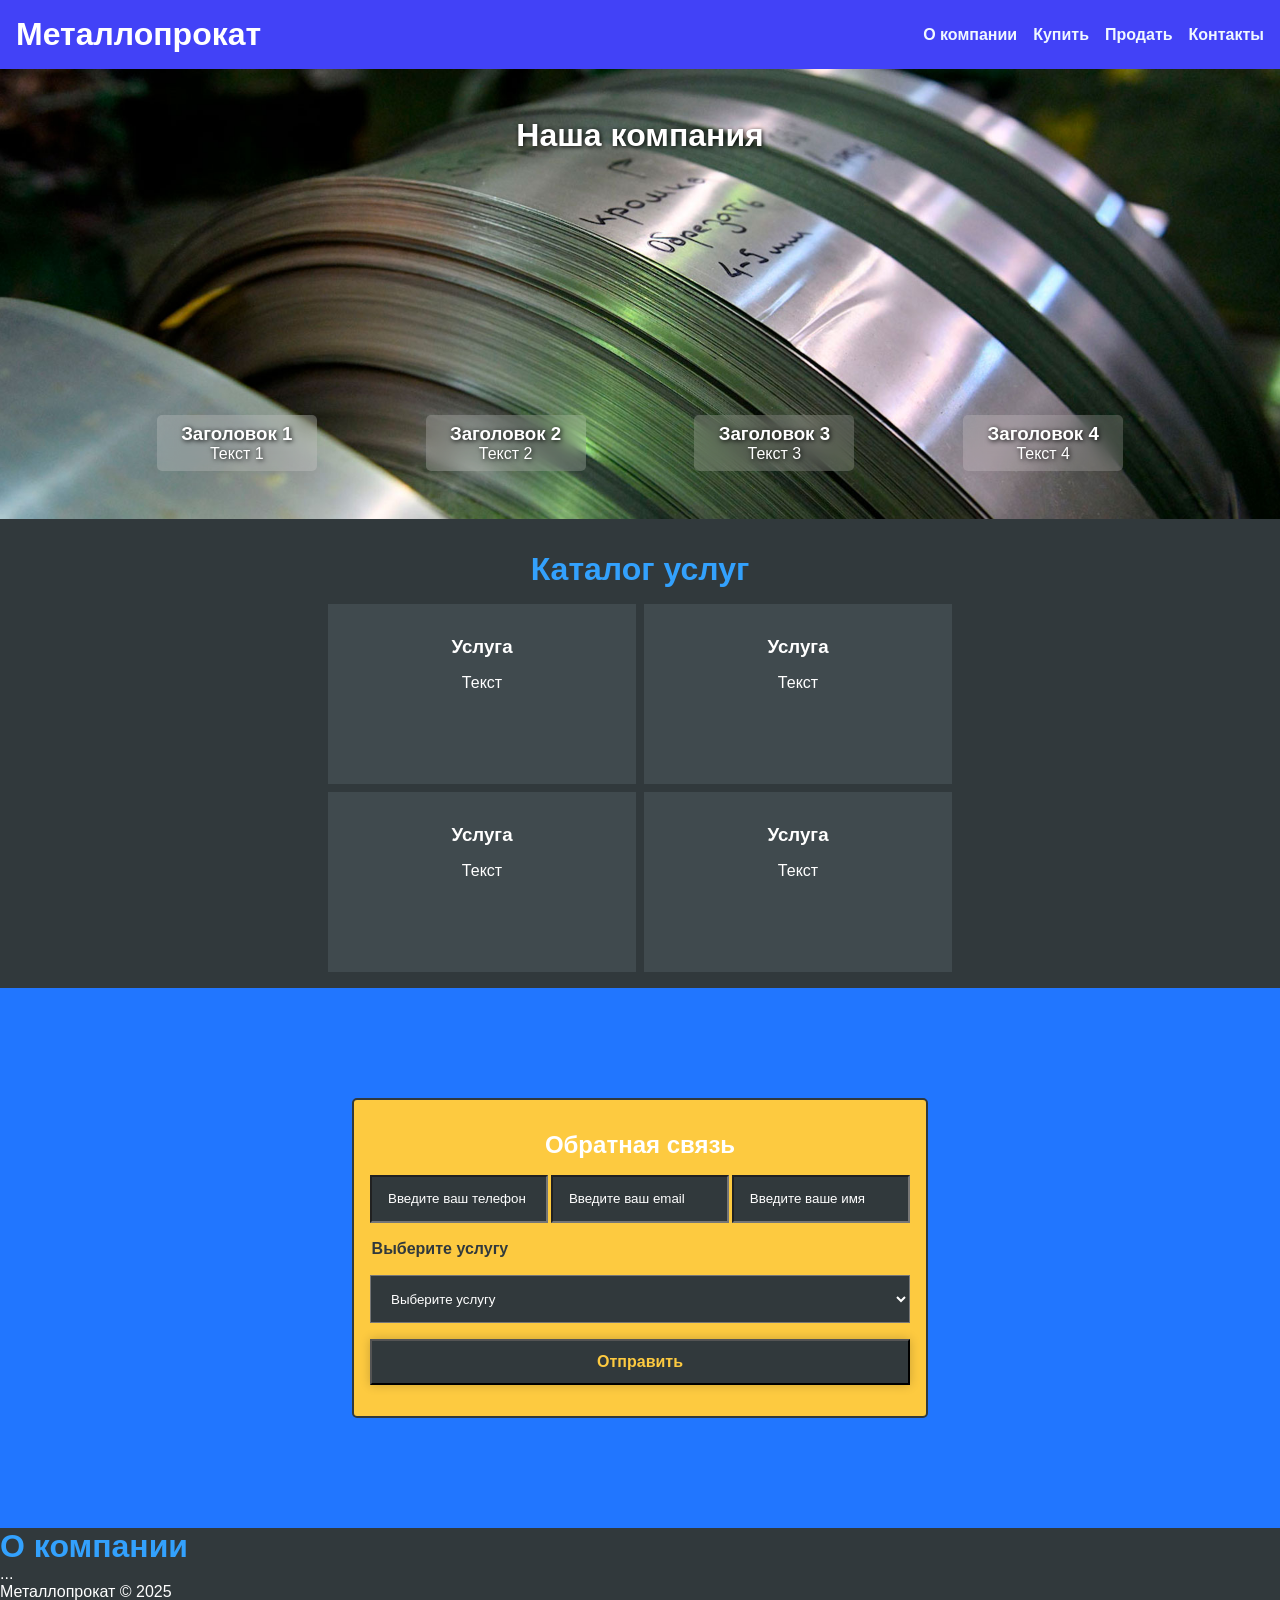
==== Metall/index.html @ b45e46cb "Add files via upload" ====
<!DOCTYPE html>
<html lang="ru">
<head>
    <meta charset="UTF-8">
    <meta name="viewport" content="width=device-width, initial-scale=1.0">
    <title>Металлопрокат</title>
    <link rel="stylesheet" href="css/style.css">
</head>
<body>
    <div class="page">
        <header class="header">
            <h1 class="header__title">Металлопрокат</h1>
            <nav class="header__nav">
                <a class="header__link" href="#about__title">О компании</a>
                <a class="header__link" href="#">Купить</a>
                <a class="header__link" href="#">Продать</a>
                <a class="header__link" href="#">Контакты</a>
            </nav>
        </header>

        <div class="hero">
            <h2 class="hero__title">Наша компания</h2>
            <div class="hero__block">
                <div class="hero__miniblock">
                    <h3 class="hero_block__title">Заголовок 1</h3>
                    <p class="hero__block__text">Текст 1</p>
                </div>
                <div class="hero__miniblock">
                    <h3 class="hero_block__title">Заголовок 2</h3>
                    <p class="hero__block__text">Текст 2</p>
                </div>
                <div class="hero__miniblock">
                    <h3 class="hero_block__title">Заголовок 3</h3>
                    <p class="hero__block__text">Текст 3</p>
                </div>
                <div class="hero__miniblock">
                    <h3 class="hero_block__title">Заголовок 4</h3>
                    <p class="hero__block__text">Текст 4</p>
                </div>
            </div>
        </div>
    
        <main class="main">

            <section class="catalog">
                <h2 class="catalog__title">Каталог услуг</h2>
                <div class="catalog__block">
                    <div class="catalog__uslug">
                        <h3 class="uslug__title">Услуга</h3>
                        <p class="uslug__text">Текст</p>
                    </div>
                    <div class="catalog__uslug">
                        <h3 class="uslug__title">Услуга</h3>
                        <p class="uslug__text">Текст</p>
                    </div>
                    <div class="catalog__uslug">
                        <h3 class="uslug__title">Услуга</h3>
                        <p class="uslug__text">Текст</p>
                    </div>
                    <div class="catalog__uslug">
                        <h3 class="uslug__title">Услуга</h3>
                        <p class="uslug__text">Текст</p>
                    </div>
                </div>
            </section>

            <div class="form">
                <form class="form" action="#" method="post">
                <section class="form__field">
                    <h2>Обратная связь</h2>
                    <div class="form__row">
                    <input class="form__input" type="tel" id="tel" name="usertel" placeholder="Введите телефон" required>
                    <input class="form__input" type="email" id="email" name="useremail" placeholder="Введите Email" required>
                    <input class="form__input" type="text" id="name" name="username" placeholder="Введите имя" required>
                    </div>
                    <label class="form__label" for="service">Выберите услугу</label>
                    <select class="form__input" id="service" name="userservice" required>
                        <option value="">Выберите услугу</option>
                        <option value="pay">Купить</option>
                        <option value="sell">Продать</option>
                        <option value="trans">Перевезти</option>
                        <option value="order">Заказать</option>
                    </select>
                    <button class="form__button" type="submit">Отправить</button>
                </section>
                </form>
            </div>

            <section class="about">
                <h2 class="main__title">О компании</h2>
                <p class="about__text">...</p>
            </section>
    

        </main>
    
        <footer class="footer">
            <p class="footer__text">Металлопрокат © 2025</p>
        </footer>
    </div>
    <script>
        function updatePlaceholders() {
      const nameInput = document.getElementById("name");
      const emailInput = document.getElementById("email");
      const phoneInput = document.getElementById("tel");

    if (window.innerWidth <= 768) {
        nameInput.placeholder = "Имя";
        emailInput.placeholder = "Email";
        phoneInput.placeholder = "Телефон";
        } 
    else {
        nameInput.placeholder = "Введите ваше имя";
        emailInput.placeholder = "Введите ваш email";
        phoneInput.placeholder = "Введите ваш телефон";
        }
    }

    window.addEventListener("resize", updatePlaceholders);
    window.addEventListener("DOMContentLoaded", updatePlaceholders);
    </script>
</body>
</html>
---- Metall/css/style.css ----
* {
    margin: 0;
    padding: 0;
    box-sizing: border-box;
}

body {
    position: relative;
    font-family: sans-serif;
    color: white;
    background-color: #31393c;
}

h1, h2, h3, h4, h5, h6, p {
    margin: 0;
}
h2{
    font-size: 2rem;
}
header{
    background-color: rgb(66, 66, 247);
    color: white;
    padding: 1rem;
    display: flex;
    align-items: center;
    justify-content: space-between;
}
.header__nav{
    display: flex;
    align-items: center;
    gap: 1rem;
}
.header__link{
    text-decoration: none;
    color: aliceblue;
    font-weight: 600;
}
.header__link:hover{
    color: blanchedalmond;
}
.hero {
    height: 50vh;
    background-image: url('../assets/img/hero.jpeg');
    background-size: cover;
    background-position: center;
    background-repeat: no-repeat;
    color: white;
    display: flex;
    justify-content: space-between;
    align-items: center;
    flex-direction: column;
    text-shadow: 1px 1px 5px black;
    padding: 3rem;
}
.hero__block{
    display: flex;
    justify-content: space-evenly;
    align-items: center;
    width: 100%;
}
.hero__miniblock{
    height: auto;
    min-width: 10rem;
    background-color: rgba(255, 246, 246, 0.192);
    backdrop-filter: blur(10px);
    text-align: center;
    border-radius: 5px;
    padding: 0.5rem;
}

.main__title{
    color: #33a1fd
}
.catalog{
    display: flex;
    flex-direction: column;
    align-items: center;
    min-height: 50vh;
    padding: 1rem;
}
.catalog__block{
    min-width: 50%;
    min-height: 50%;
    display: grid;
    grid-template-columns: repeat(2, 1fr);
    gap: 0.5rem;
}
.catalog__uslug{
    text-align: center;
    min-height: 20vh;
    min-width: 20vw;
    padding: 1rem;
    background-color: #404a4e;
    transition: box-shadow ease 0.3s;
}
.catalog__uslug:hover{
    box-shadow: 0 0 10px rgba(255, 246, 246, 0.5);
    transition: box-shadow ease 0.3s;
}
.catalog__title{
    margin: 1rem;
    color: #33a1fd
}
.uslug__title{
    padding: 1rem;
}
.form{
    background-color: #2176ff;
    min-height: 60vh;
    min-width: 100%;
    display: flex;
    justify-content: center;
    align-items: center;
}
.form__field{
    padding: 1rem;
    border-radius: 5px;
    border: solid #31393c 2px;
    background-color: #fdca40;
    height: 20rem;
    width: 45%;
    display: flex;
    flex-direction: column;
    justify-content: space-evenly;
}
.form__field h2{
    font-size: 1.5rem;
    text-align: center;
}
.form__row{
    display: flex;
    justify-content: space-between;
}
.form__button {
    padding: 0.75rem 1.5rem;
    background-color: #31393c; 
    color: #fdca40; 
    font-weight: 700;
    font-size: 1rem;
    cursor: pointer;
    transition: all 0.3s ease;
    box-shadow: 0 0 10px rgba(0,0,0,0.2);
}

.form__button:hover {
    background-color: #fdca40;
    color: #31393c;
    box-shadow: 0 0 15px rgba(253, 202, 64, 0.7);
}
.form__label{
    font-weight: 600;
    color: #31393c;
    margin: 0.1rem;
}.form__input{
    height: 3rem;
    background-color: #31393c;
    padding-left: 1rem;
    color: white;
}
#tel, #email, #name{
    width: 33%;
}
input::placeholder{
    color: white;
}
@media (max-width:756px){
    header{
        flex-direction: column;
        gap: 1rem;
    }
    .hero__block{
        display: none;
    }
    .catalog__block{
        grid-template-columns: repeat(1, 1fr);
        min-width: 80%;
        min-height: 80%;
    }
    .form__field{
        width: 80%;
    }

}
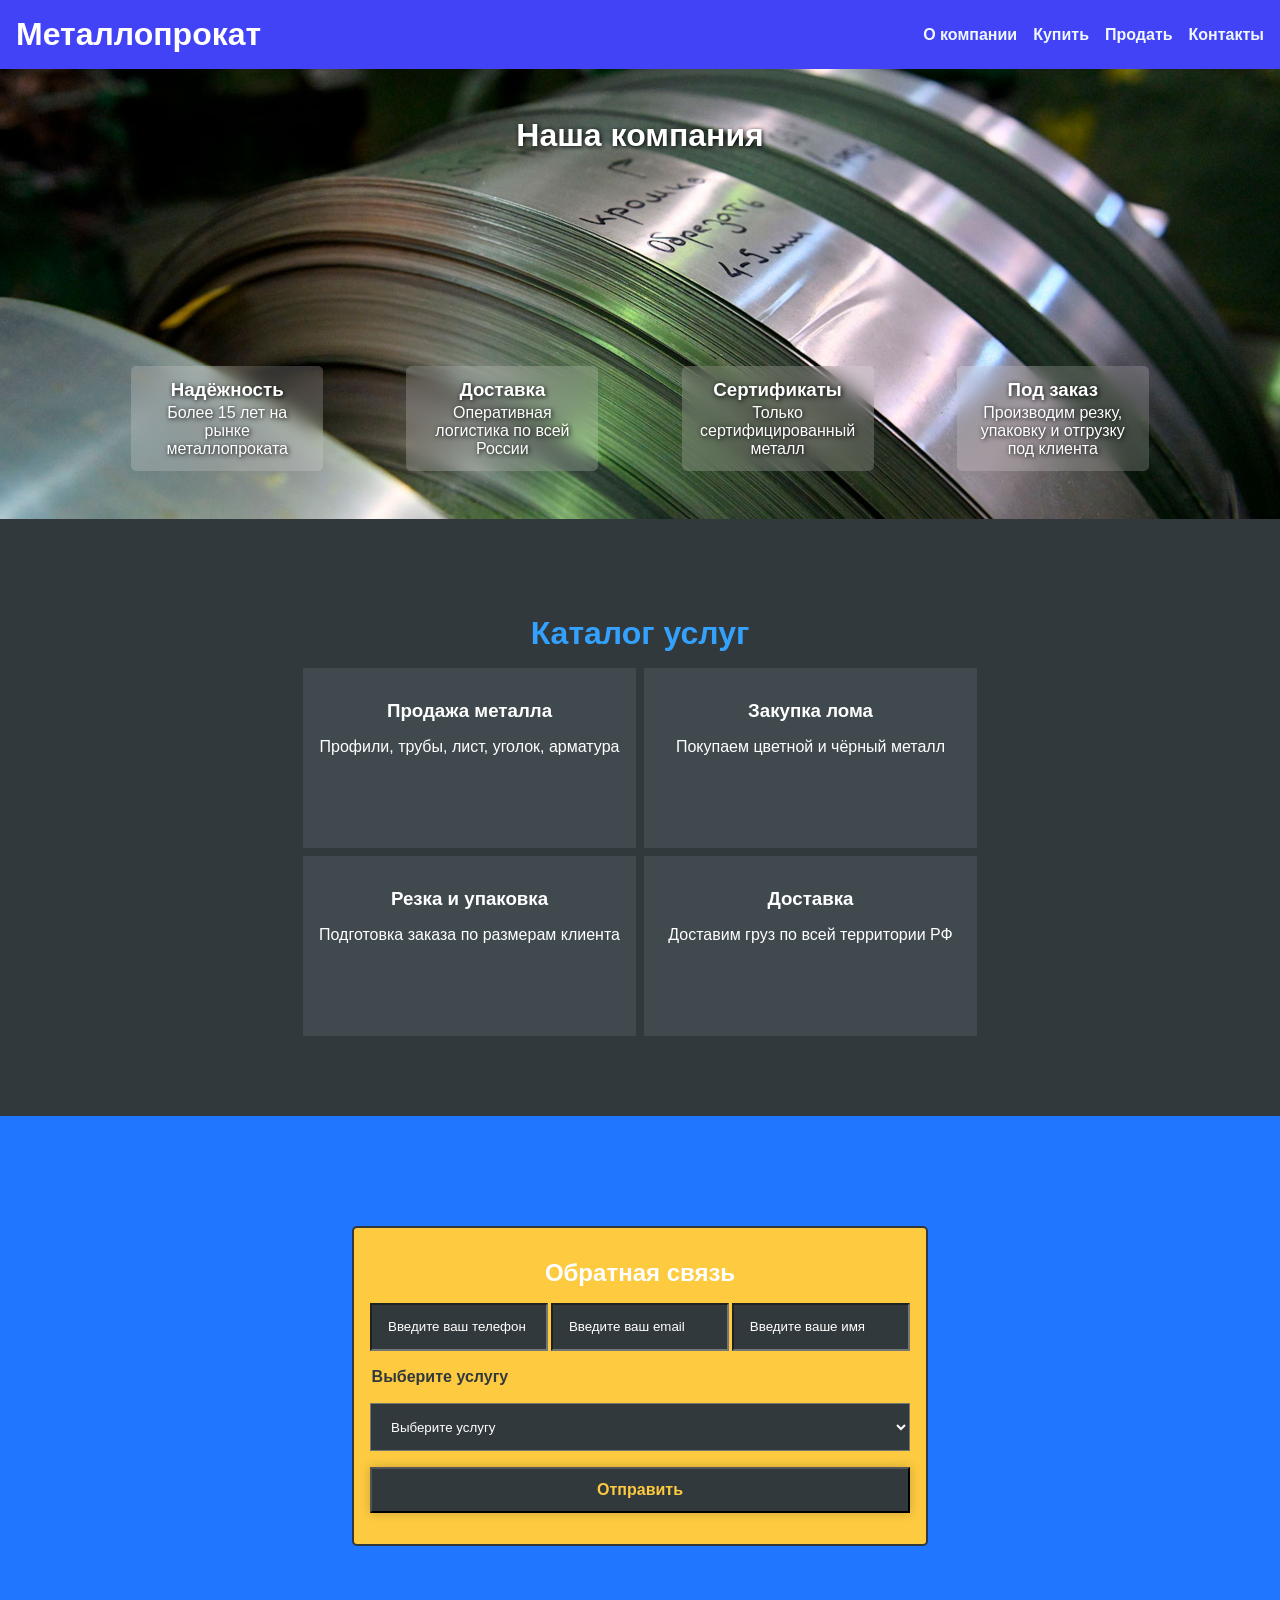
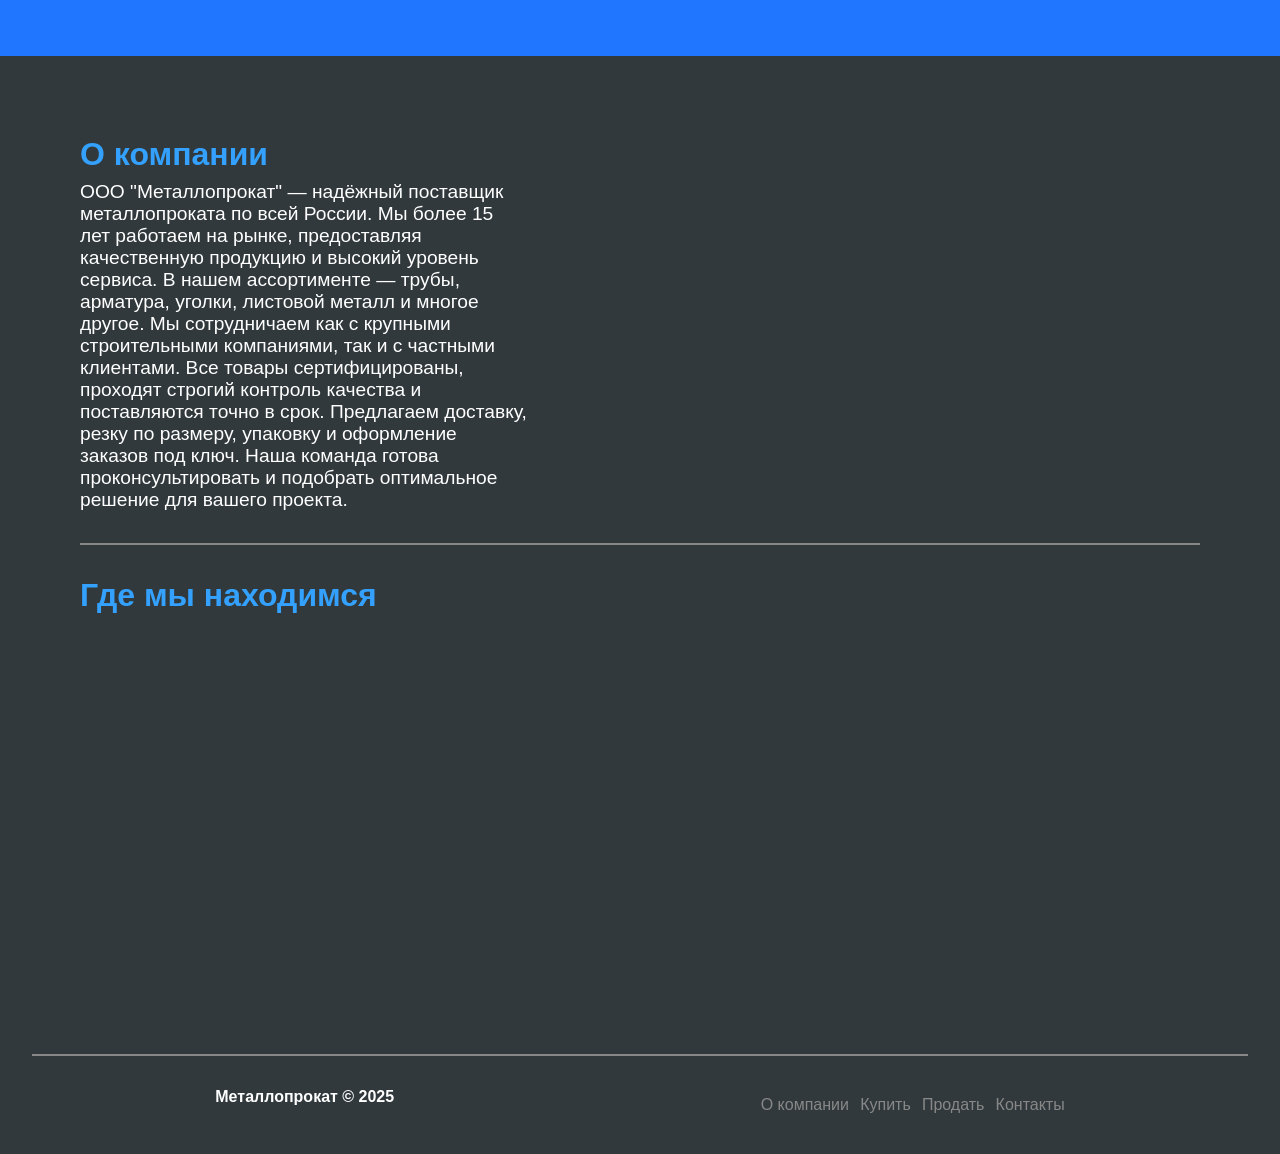
==== commit e98e6c00: "Add files via upload" ====
--- a/Metall/index.html
+++ b/Metall/index.html
@@ -5,13 +5,14 @@
     <meta name="viewport" content="width=device-width, initial-scale=1.0">
     <title>Металлопрокат</title>
     <link rel="stylesheet" href="css/style.css">
+    <link href="https://unpkg.com/aos@next/dist/aos.css" rel="stylesheet" />
 </head>
 <body>
     <div class="page">
         <header class="header">
             <h1 class="header__title">Металлопрокат</h1>
             <nav class="header__nav">
-                <a class="header__link" href="#about__title">О компании</a>
+                <a class="header__link" href="#about">О компании</a>
                 <a class="header__link" href="#">Купить</a>
                 <a class="header__link" href="#">Продать</a>
                 <a class="header__link" href="#">Контакты</a>
@@ -22,21 +23,24 @@
             <h2 class="hero__title">Наша компания</h2>
             <div class="hero__block">
                 <div class="hero__miniblock">
-                    <h3 class="hero_block__title">Заголовок 1</h3>
-                    <p class="hero__block__text">Текст 1</p>
+                    <h3 class="hero_block__title">Надёжность</h3>
+                    <p class="hero__block__text">Более 15 лет на рынке металлопроката</p>
                 </div>
                 <div class="hero__miniblock">
-                    <h3 class="hero_block__title">Заголовок 2</h3>
-                    <p class="hero__block__text">Текст 2</p>
+                    <h3 class="hero_block__title">Доставка</h3>
+                    <p class="hero__block__text">Оперативная логистика по всей России</p>
                 </div>
                 <div class="hero__miniblock">
-                    <h3 class="hero_block__title">Заголовок 3</h3>
-                    <p class="hero__block__text">Текст 3</p>
+                    <h3 class="hero_block__title">Сертификаты</h3>
+                    <p class="hero__block__text">Только сертифицированный металл</p>
                 </div>
                 <div class="hero__miniblock">
-                    <h3 class="hero_block__title">Заголовок 4</h3>
-                    <p class="hero__block__text">Текст 4</p>
+                    <h3 class="hero_block__title">Под заказ</h3>
+                    <p class="hero__block__text">Производим резку, упаковку и отгрузку под клиента</p>
                 </div>
+            </div>
+            <div class="hero__mobminiblock">
+                <h3 class="mobminiblock__title">Лучший сервис - за адекватную стоимость</h3>
             </div>
         </div>
     
@@ -45,21 +49,21 @@
             <section class="catalog">
                 <h2 class="catalog__title">Каталог услуг</h2>
                 <div class="catalog__block">
-                    <div class="catalog__uslug">
-                        <h3 class="uslug__title">Услуга</h3>
-                        <p class="uslug__text">Текст</p>
+                    <div class="catalog__uslug" data-aos="fade-up">
+                        <h3 class="uslug__title">Продажа металла</h3>
+                        <p class="uslug__text">Профили, трубы, лист, уголок, арматура</p>
                     </div>
-                    <div class="catalog__uslug">
-                        <h3 class="uslug__title">Услуга</h3>
-                        <p class="uslug__text">Текст</p>
+                    <div class="catalog__uslug" data-aos="fade-up">
+                        <h3 class="uslug__title">Закупка лома</h3>
+                        <p class="uslug__text">Покупаем цветной и чёрный металл</p>
                     </div>
-                    <div class="catalog__uslug">
-                        <h3 class="uslug__title">Услуга</h3>
-                        <p class="uslug__text">Текст</p>
+                    <div class="catalog__uslug" data-aos="fade-up">
+                        <h3 class="uslug__title">Резка и упаковка</h3>
+                        <p class="uslug__text">Подготовка заказа по размерам клиента</p>
                     </div>
-                    <div class="catalog__uslug">
-                        <h3 class="uslug__title">Услуга</h3>
-                        <p class="uslug__text">Текст</p>
+                    <div class="catalog__uslug" data-aos="fade-up">
+                        <h3 class="uslug__title">Доставка</h3>
+                        <p class="uslug__text">Доставим груз по всей территории РФ</p>
                     </div>
                 </div>
             </section>
@@ -78,8 +82,8 @@
                         <option value="">Выберите услугу</option>
                         <option value="pay">Купить</option>
                         <option value="sell">Продать</option>
-                        <option value="trans">Перевезти</option>
-                        <option value="order">Заказать</option>
+                        <option value="trans">Доставка</option>
+                        <option value="order">Резка и упаковка</option>
                     </select>
                     <button class="form__button" type="submit">Отправить</button>
                 </section>
@@ -87,37 +91,44 @@
             </div>
 
             <section class="about">
-                <h2 class="main__title">О компании</h2>
-                <p class="about__text">...</p>
+                <h2 class="main__title" id="about">О компании</h2>
+                <p class="about__text">ООО "Металлопрокат" — надёжный поставщик металлопроката по всей России.
+                    Мы более 15 лет работаем на рынке, предоставляя качественную продукцию и высокий уровень сервиса.
+                    В нашем ассортименте — трубы, арматура, уголки, листовой металл и многое другое.
+                    
+                    Мы сотрудничаем как с крупными строительными компаниями, так и с частными клиентами.
+                    Все товары сертифицированы, проходят строгий контроль качества и поставляются точно в срок.
+                    
+                    Предлагаем доставку, резку по размеру, упаковку и оформление заказов под ключ.
+                    Наша команда готова проконсультировать и подобрать оптимальное решение для вашего проекта.</p>
+                    <div class="about__divider"></div>
+                    <h2 class="main__title" id="maps__title">Где мы находимся</h2>
+                    <iframe class="map" src="https://yandex.ru/map-widget/v1/?um=constructor%3Af237861ca2ec92be61b3230332cab61b8592c883127a3b333796cf399c1de560&amp;source=constructor" 
+                    width="500" 
+                    height="400" 
+                    style="border: 0;"
+                    loading="lazy"></iframe>
             </section>
     
 
         </main>
-    
         <footer class="footer">
+            <div class="about__divider"></div>
+            <div class="footer__box">
             <p class="footer__text">Металлопрокат © 2025</p>
+            <nav class="footer__nav">
+                <a class="footer__link" href="#about">О компании</a>
+                <a class="footer__link" href="#">Купить</a>
+                <a class="footer__link" href="#">Продать</a>
+                <a class="footer__link" href="#">Контакты</a>
+            </nav>
+            </div>
         </footer>
     </div>
-    <script>
-        function updatePlaceholders() {
-      const nameInput = document.getElementById("name");
-      const emailInput = document.getElementById("email");
-      const phoneInput = document.getElementById("tel");
-
-    if (window.innerWidth <= 768) {
-        nameInput.placeholder = "Имя";
-        emailInput.placeholder = "Email";
-        phoneInput.placeholder = "Телефон";
-        } 
-    else {
-        nameInput.placeholder = "Введите ваше имя";
-        emailInput.placeholder = "Введите ваш email";
-        phoneInput.placeholder = "Введите ваш телефон";
-        }
-    }
-
-    window.addEventListener("resize", updatePlaceholders);
-    window.addEventListener("DOMContentLoaded", updatePlaceholders);
-    </script>
 </body>
+<script src="js.js"></script>
+<script src="https://unpkg.com/aos@next/dist/aos.js"></script>
+<script>
+  AOS.init();
+</script>
 </html>
--- a/Metall/css/style.css
+++ b/Metall/css/style.css
@@ -65,9 +65,17 @@
     backdrop-filter: blur(10px);
     text-align: center;
     border-radius: 5px;
-    padding: 0.5rem;
-}
-
+    padding: 0.8rem;
+    min-height: 10vh;
+    max-width: 15vw;
+}
+
+.hero__miniblock h3{
+    margin-bottom: 0.2rem;
+}
+.hero__mobminiblock{
+    display: none;
+}
 .main__title{
     color: #33a1fd
 }
@@ -76,7 +84,6 @@
     flex-direction: column;
     align-items: center;
     min-height: 50vh;
-    padding: 1rem;
 }
 .catalog__block{
     min-width: 50%;
@@ -160,6 +167,57 @@
 #tel, #email, #name{
     width: 33%;
 }
+.about, .catalog{
+    padding: 5rem;
+}
+.about{
+    display: flex;
+    flex-direction: column;
+    justify-content: center;
+    align-items: start;
+    padding-bottom: 0;
+}
+.about__text{
+    max-width: 40%;
+    font-size: 1.2rem;
+}
+#about, #maps__title{
+    margin-bottom: 0.5rem;
+}
+.about__divider{
+    height: 2px;
+    background-color: #888;
+    margin: 2rem 0;
+    width: 100%;
+}
+.footer{
+    display: flex;
+    flex-direction: column;
+    padding: 2rem;
+    padding-top: 0;
+}
+.footer__box{
+    display: flex;
+    justify-content: space-around;
+    align-items: center;
+}
+.footer__nav{
+    min-width: 25%;
+    display: flex;
+    justify-content: space-between;
+    align-items: center;
+}
+.footer__link{
+    color: #888;
+    text-decoration: none;
+}
+.footer__link:hover{
+    text-decoration: underline;
+}
+.footer__text{
+    font-weight: 600;
+    margin-bottom: 1rem;
+}
 input::placeholder{
     color: white;
 }
@@ -168,8 +226,25 @@
         flex-direction: column;
         gap: 1rem;
     }
+    .header__nav{
+        font-size: 0.8rem;
+    }
     .hero__block{
         display: none;
+    }
+    .hero{
+        height: 80vh;
+    }
+    .hero__title{
+        font-size: 1.8rem;
+    }
+    .hero__mobminiblock{
+        display: initial;
+        background-color: rgba(255, 246, 246, 0.192);
+        backdrop-filter: blur(10px);
+        text-align: center;
+        border-radius: 5px;
+        padding: 0.8rem;
     }
     .catalog__block{
         grid-template-columns: repeat(1, 1fr);
@@ -179,6 +254,35 @@
     .form__field{
         width: 80%;
     }
-
-}
-
+    .map{
+        height: 50vh;
+        width: 100%;
+    }
+    .footer__box{
+        display: flex;
+        flex-direction: column;
+        justify-content: center;
+        align-items: flex-start;
+        min-width: 100%;
+    }
+    .footer__nav{
+        min-width: 20%;
+        display: flex;
+        justify-content: space-evenly;
+        align-items: center;
+        gap: 1rem;
+        font-size: 0.8rem;
+    }
+    .about, .catalog, .footer{
+        padding: 2rem;
+    }
+    .footer{
+        padding-top: 0;
+    }
+    .about__text{
+        max-width: 80%;
+        font-size: 1rem;
+    }
+
+}
+
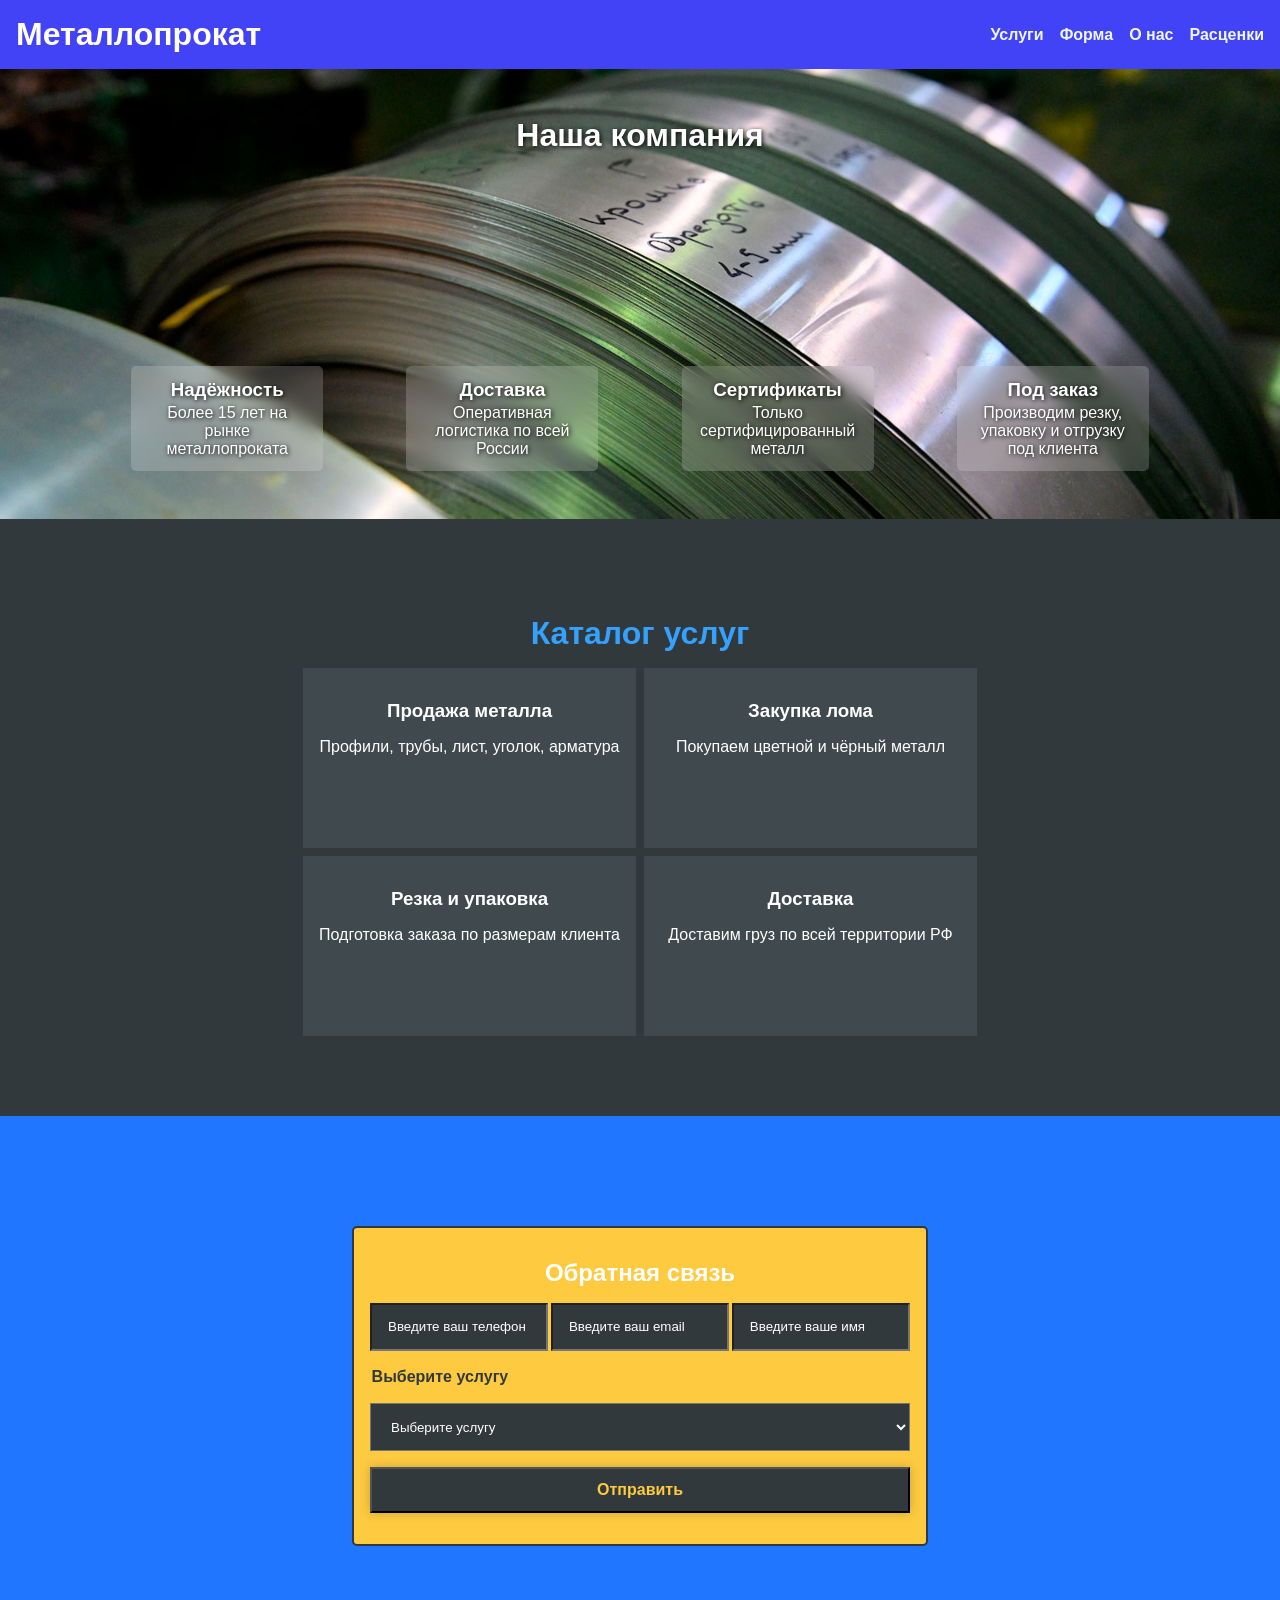
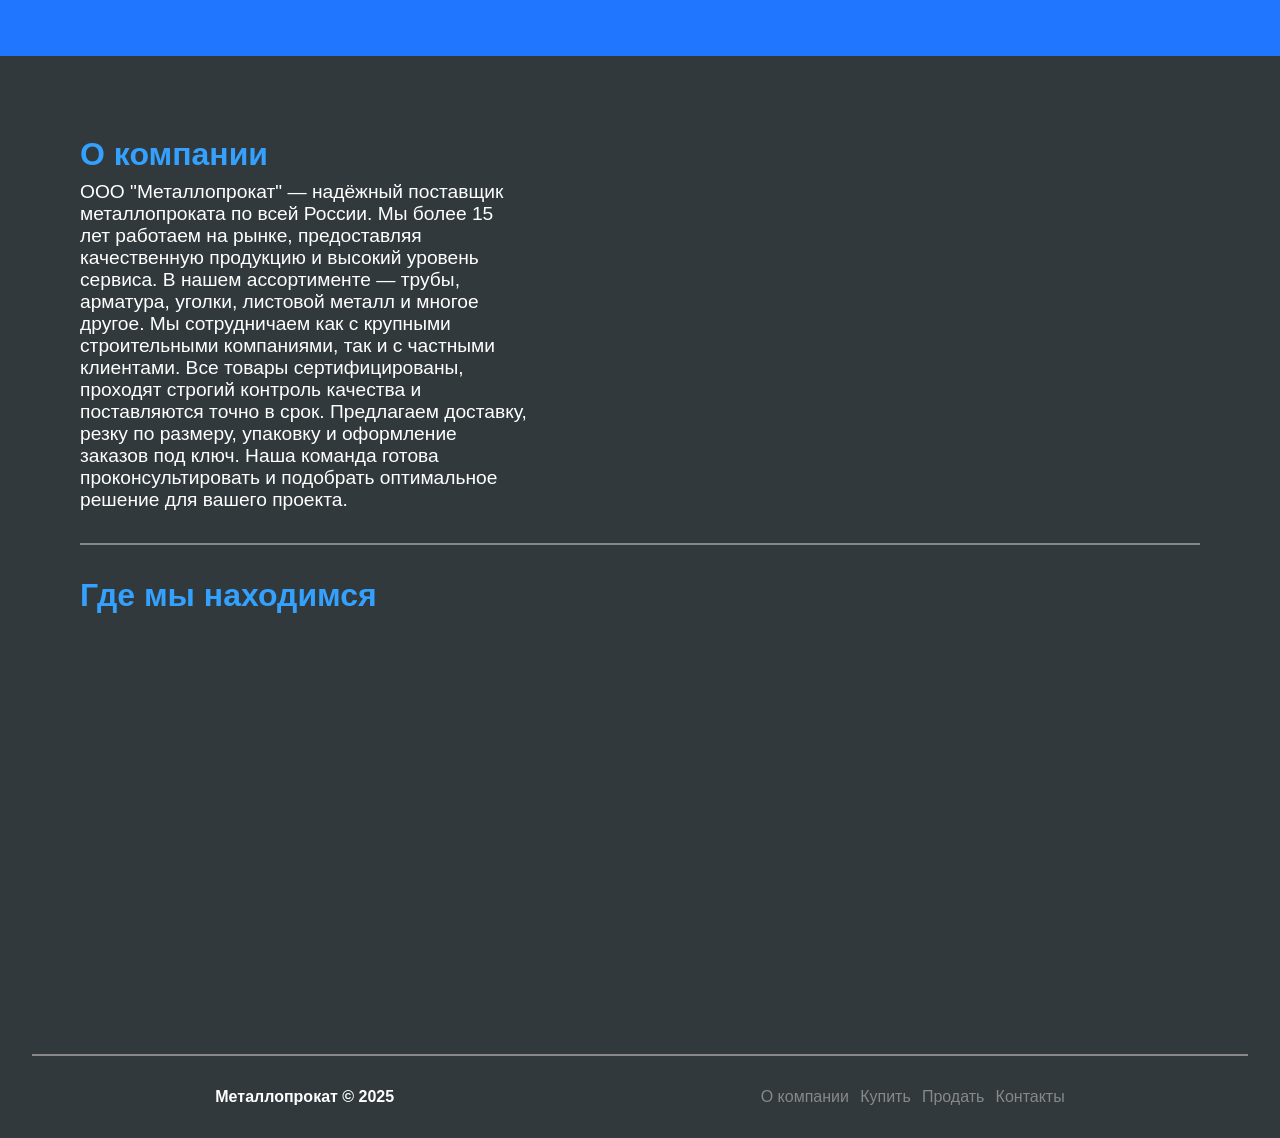
==== commit 4b281dde: "Add files via upload" ====
--- a/Metall/index.html
+++ b/Metall/index.html
@@ -12,10 +12,10 @@
         <header class="header">
             <h1 class="header__title">Металлопрокат</h1>
             <nav class="header__nav">
-                <a class="header__link" href="#about">О компании</a>
-                <a class="header__link" href="#">Купить</a>
-                <a class="header__link" href="#">Продать</a>
-                <a class="header__link" href="#">Контакты</a>
+                <a class="header__link" href="#uslug">Услуги</a>
+                <a class="header__link" href="#svyaz">Форма</a>
+                <a class="header__link" href="#about">О нас</a>
+                <a class="header__link" href="metall.html">Расценки</a>
             </nav>
         </header>
 
@@ -47,7 +47,7 @@
         <main class="main">
 
             <section class="catalog">
-                <h2 class="catalog__title">Каталог услуг</h2>
+                <h2 class="catalog__title" id="uslug">Каталог услуг</h2>
                 <div class="catalog__block">
                     <div class="catalog__uslug" data-aos="fade-up">
                         <h3 class="uslug__title">Продажа металла</h3>
@@ -71,7 +71,7 @@
             <div class="form">
                 <form class="form" action="#" method="post">
                 <section class="form__field">
-                    <h2>Обратная связь</h2>
+                    <h2 id="svyaz">Обратная связь</h2>
                     <div class="form__row">
                     <input class="form__input" type="tel" id="tel" name="usertel" placeholder="Введите телефон" required>
                     <input class="form__input" type="email" id="email" name="useremail" placeholder="Введите Email" required>
@@ -126,7 +126,7 @@
         </footer>
     </div>
 </body>
-<script src="js.js"></script>
+<script src="assets/js/index.js"></script>
 <script src="https://unpkg.com/aos@next/dist/aos.js"></script>
 <script>
   AOS.init();
--- a/Metall/css/style.css
+++ b/Metall/css/style.css
@@ -216,7 +216,6 @@
 }
 .footer__text{
     font-weight: 600;
-    margin-bottom: 1rem;
 }
 input::placeholder{
     color: white;
